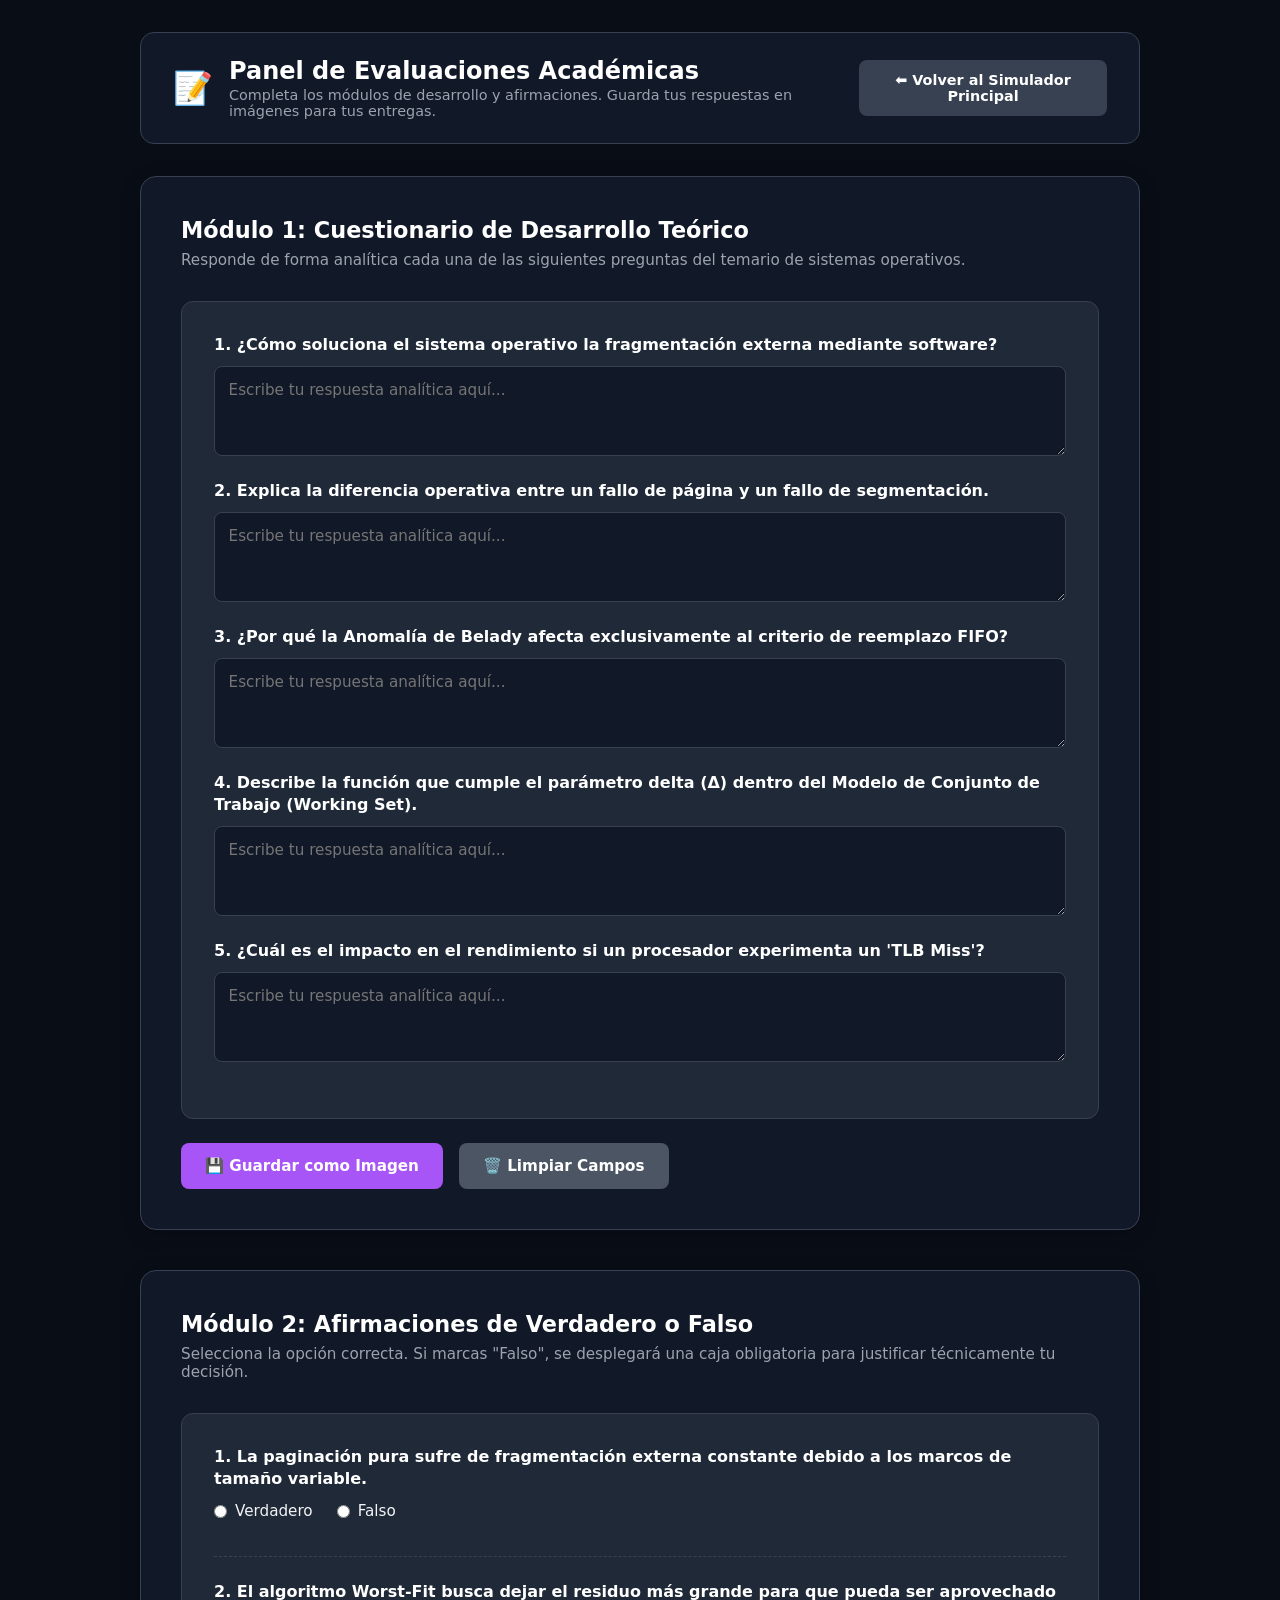
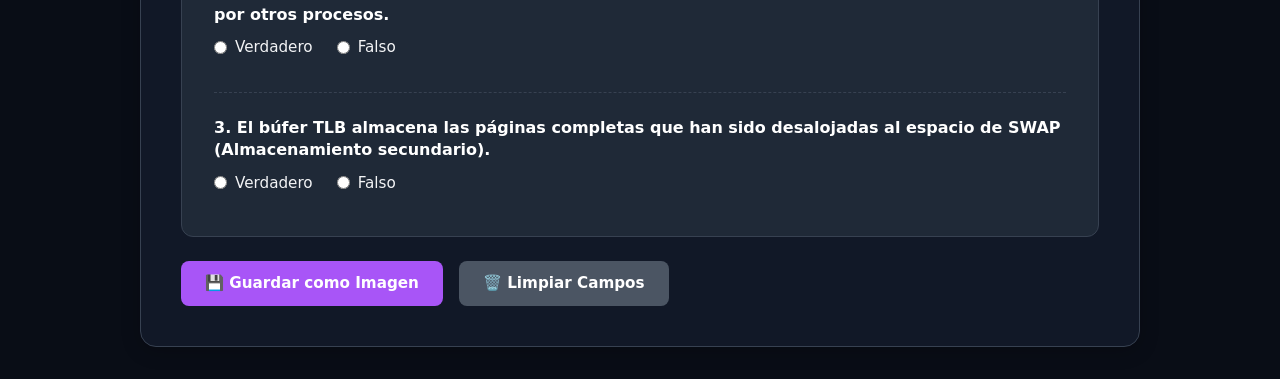
==== evaluacion.html @ faf8f328 "Modulo de evaluacion reubicado y suite definitiva en linea" ====
<!DOCTYPE html>
<html lang="es">
<head>
    <meta charset="UTF-8">
    <meta name="viewport" content="width=device-width, initial-scale=1.0">
    <title>Módulo de Evaluación - Gestión de Memoria</title>
    <link rel="stylesheet" href="evaluacion.css">
</head>
<body>
    <!-- Contenedor de Alertas Modernas -->
    <div id="toast-container"></div>

    <div class="eval-layout">
        <!-- Encabezado de la página -->
        <header class="eval-header">
            <div class="header-content">
                <span class="header-icon">📝</span>
                <div>
                    <h1>Panel de Evaluaciones Académicas</h1>
                    <p>Completa los módulos de desarrollo y afirmaciones. Guarda tus respuestas en imágenes para tus entregas.</p>
                </div>
            </div>
            <a href="index.html" class="btn-back">⬅️ Volver al Simulador Principal</a>
        </header>

        <main class="eval-main">
            <!-- BLOQUE 1: CUESTIONARIO ESCRITO -->
            <section class="eval-section">
                <h2>Módulo 1: Cuestionario de Desarrollo Teórico</h2>
                <p class="section-desc">Responde de forma analítica cada una de las siguientes preguntas del temario de sistemas operativos.</p>
                
                <div class="capture-zone" id="capture-cuestionario">
                    <h2 class="print-title">📋 Respuestas - Cuestionario de Desarrollo (Administración de Memoria)</h2>
                    
                    <div class="question-group">
                        <label>1. ¿Cómo soluciona el sistema operativo la fragmentación externa mediante software?</label>
                        <textarea class="essay-input" placeholder="Escribe tu respuesta analítica aquí..."></textarea>
                    </div>
                    <div class="question-group">
                        <label>2. Explica la diferencia operativa entre un fallo de página y un fallo de segmentación.</label>
                        <textarea class="essay-input" placeholder="Escribe tu respuesta analítica aquí..."></textarea>
                    </div>
                    <div class="question-group">
                        <label>3. ¿Por qué la Anomalía de Belady afecta exclusivamente al criterio de reemplazo FIFO?</label>
                        <textarea class="essay-input" placeholder="Escribe tu respuesta analítica aquí..."></textarea>
                    </div>
                    <div class="question-group">
                        <label>4. Describe la función que cumple el parámetro delta (Δ) dentro del Modelo de Conjunto de Trabajo (Working Set).</label>
                        <textarea class="essay-input" placeholder="Escribe tu respuesta analítica aquí..."></textarea>
                    </div>
                    <div class="question-group">
                        <label>5. ¿Cuál es el impacto en el rendimiento si un procesador experimenta un 'TLB Miss'?</label>
                        <textarea class="essay-input" placeholder="Escribe tu respuesta analítica aquí..."></textarea>
                    </div>
                </div>

                <div class="action-bar">
                    <button onclick="saveAsImage('capture-cuestionario', 'Cuestionario_Desarrollo_Memoria.png')" class="btn-save">💾 Guardar como Imagen</button>
                    <button onclick="clearContainer('capture-cuestionario')" class="btn-clear">🗑️ Limpiar Campos</button>
                </div>
            </section>

            <!-- BLOQUE 2: VERDADERO O FALSO -->
            <section class="eval-section">
                <h2>Módulo 2: Afirmaciones de Verdadero o Falso</h2>
                <p class="section-desc">Selecciona la opción correcta. Si marcas "Falso", se desplegará una caja obligatoria para justificar técnicamente tu decisión.</p>
                
                <div class="capture-zone" id="capture-vf">
                    <h2 class="print-title">📋 Respuestas - Evaluación de Verdadero o Falso</h2>
                    
                    <!-- Fila 1 -->
                    <div class="vf-row" data-id="1">
                        <div class="vf-question">1. La paginación pura sufre de fragmentación externa constante debido a los marcos de tamaño variable.</div>
                        <div class="vf-controls">
                            <label class="radio-label"><input type="radio" name="vf-1" value="V" onclick="toggleJustification(1, false)"> Verdadero</label>
                            <label class="radio-label"><input type="radio" name="vf-1" value="F" onclick="toggleJustification(1, true)"> Falso</label>
                        </div>
                        <textarea id="justify-1" class="justify-box" placeholder="Justifica por qué es falso (Obligatorio)..."></textarea>
                    </div>

                    <!-- Fila 2 -->
                    <div class="vf-row" data-id="2">
                        <div class="vf-question">2. El algoritmo Worst-Fit busca dejar el residuo más grande para que pueda ser aprovechado por otros procesos.</div>
                        <div class="vf-controls">
                            <label class="radio-label"><input type="radio" name="vf-2" value="V" onclick="toggleJustification(2, false)"> Verdadero</label>
                            <label class="radio-label"><input type="radio" name="vf-2" value="F" onclick="toggleJustification(2, true)"> Falso</label>
                        </div>
                        <textarea id="justify-2" class="justify-box" placeholder="Justifica por qué es falso (Obligatorio)..."></textarea>
                    </div>

                    <!-- Fila 3 -->
                    <div class="vf-row" data-id="3">
                        <div class="vf-question">3. El búfer TLB almacena las páginas completas que han sido desalojadas al espacio de SWAP (Almacenamiento secundario).</div>
                        <div class="vf-controls">
                            <label class="radio-label"><input type="radio" name="vf-3" value="V" onclick="toggleJustification(3, false)"> Verdadero</label>
                            <label class="radio-label"><input type="radio" name="vf-3" value="F" onclick="toggleJustification(3, true)"> Falso</label>
                        </div>
                        <textarea id="justify-3" class="justify-box" placeholder="Justifica por qué es falso (Obligatorio)..."></textarea>
                    </div>
                </div>

                <div class="action-bar">
                    <button onclick="saveAsImage('capture-vf', 'Verdadero_Falso_Memoria.png')" class="btn-save">💾 Guardar como Imagen</button>
                    <button onclick="clearContainer('capture-vf')" class="btn-clear">🗑️ Limpiar Campos</button>
                </div>
            </section>
        </main>
    </div>

    <script src="evaluacion.js"></script>
</body>
</html>
---- evaluacion.css ----
:root {
    --bg-dark: #090d16;
    --card-bg: #1f2937;
    --accent: #a855f7; /* Color morado distintivo para evaluación */
    --accent-hover: #9333ea;
    --text-main: #f3f4f6;
    --text-muted: #9ca3af;
    --border-color: #374151;
    --success: #059669;
    --danger: #dc2626;
    --warning: #d97706;
}

* {
    box-sizing: border-box;
    margin: 0;
    padding: 0;
    font-family: system-ui, -apple-system, BlinkMacSystemFont, sans-serif;
}

body {
    background-color: var(--bg-dark);
    color: var(--text-main);
    min-height: 100vh;
    padding: 2rem;
}

.eval-layout {
    max-width: 1000px;
    margin: 0 auto;
}

/* Header */
.eval-header {
    display: flex;
    justify-content: space-between;
    align-items: center;
    background-color: #111827;
    padding: 1.5rem 2rem;
    border-radius: 14px;
    border: 1px solid var(--border-color);
    margin-bottom: 2rem;
}

.header-content {
    display: flex;
    align-items: center;
    gap: 1rem;
}

.header-icon { font-size: 2rem; }
.eval-header h1 { font-size: 1.5rem; font-weight: 800; color: #fff; }
.eval-header p { font-size: 0.9rem; color: var(--text-muted); margin-top: 2px; }

.btn-back {
    background-color: #374151;
    color: #fff;
    text-decoration: none;
    padding: 0.75rem 1.25rem;
    border-radius: 8px;
    font-weight: 600;
    font-size: 0.9rem;
    transition: background 0.2s;
    text-align: center;
}
.btn-back:hover { background-color: #4b5563; }

/* Contenedores de Secciones */
.eval-main {
    display: flex;
    flex-direction: column;
    gap: 2.5rem;
}

.eval-section {
    background-color: #111827;
    border: 1px solid var(--border-color);
    padding: 2.5rem;
    border-radius: 16px;
    box-shadow: 0 4px 20px rgba(0,0,0,0.2);
}

.eval-section h2 { font-size: 1.4rem; color: #fff; margin-bottom: 0.5rem; }
.section-desc { color: var(--text-muted); font-size: 0.95rem; margin-bottom: 2rem; }

/* Zona de Captura para Imagen */
.capture-zone {
    background-color: var(--card-bg);
    border: 1px solid var(--border-color);
    padding: 2rem;
    border-radius: 12px;
}

.print-title {
    display: none; /* Solo se activa dinámicamente en la foto descargada */
    font-size: 1.2rem;
    color: #38bdf8;
    margin-bottom: 2rem;
    border-bottom: 2px solid var(--border-color);
    padding-bottom: 0.5rem;
}

/* Cuestionario Libre */
.question-group {
    display: flex;
    flex-direction: column;
    gap: 0.6rem;
    margin-bottom: 1.5rem;
}

.question-group label, .vf-question {
    font-size: 1rem;
    font-weight: 600;
    color: #fff;
    line-height: 1.4;
}

.essay-input, .justify-box {
    width: 100%;
    min-height: 90px;
    background-color: #111827;
    border: 1px solid var(--border-color);
    border-radius: 8px;
    padding: 0.85rem;
    color: var(--text-main);
    font-size: 0.95rem;
    outline: none;
    resize: vertical;
    transition: border-color 0.2s;
}
.essay-input:focus, .justify-box:focus { border-color: var(--accent); }

/* Verdadero o Falso */
.vf-row {
    border-bottom: 1px dashed var(--border-color);
    padding-bottom: 1.5rem;
    margin-bottom: 1.5rem;
}
.vf-row:last-child { border-bottom: none; padding-bottom: 0; margin-bottom: 0; }

.vf-controls {
    display: flex;
    gap: 1.5rem;
    margin: 0.75rem 0;
}

.radio-label {
    display: flex;
    align-items: center;
    gap: 0.5rem;
    cursor: pointer;
    font-size: 0.95rem;
    color: var(--text-main);
}

.justify-box {
    display: none;
    margin-top: 0.75rem;
    border-left: 3px solid var(--warning);
}

/* Botones de acción */
.action-bar {
    display: flex;
    gap: 1rem;
    margin-top: 1.5rem;
}

button {
    padding: 0.85rem 1.5rem;
    border-radius: 8px;
    border: none;
    font-size: 0.95rem;
    font-weight: 700;
    cursor: pointer;
    transition: transform 0.2s, background 0.2s;
}
button:active { transform: scale(0.98); }

.btn-save { background-color: var(--accent); color: white; }
.btn-save:hover { background-color: var(--accent-hover); }
.btn-clear { background-color: #4b5563; color: white; }
.btn-clear:hover { background-color: #374151; }

/* Notificaciones Toast */
#toast-container { position: fixed; top: 24px; right: 24px; display: flex; flex-direction: column; gap: 12px; z-index: 9999; }
.toast-notification {
    background-color: var(--card-bg);
    border: 1px solid var(--border-color);
    color: var(--text-main);
    padding: 1rem 1.5rem;
    border-radius: 10px;
    font-size: 0.95rem;
    width: 350px;
    box-shadow: 0 10px 25px rgba(0,0,0,0.5);
    white-space: pre-line;
}
.toast-success { border-left: 5px solid var(--success); }

/* Adaptación Móvil */
@media (max-width: 768px) {
    body { padding: 1rem; }
    .eval-header { flex-direction: column; gap: 1rem; text-align: center; }
    .header-content { flex-direction: column; }
    .btn-back { width: 100%; }
    .eval-section { padding: 1.5rem; }
    .capture-zone { padding: 1rem; }
    .action-bar { flex-direction: column; }
    #toast-container { left: 12px; right: 12px; width: auto; }
    .toast-notification { width: 100%; }
}
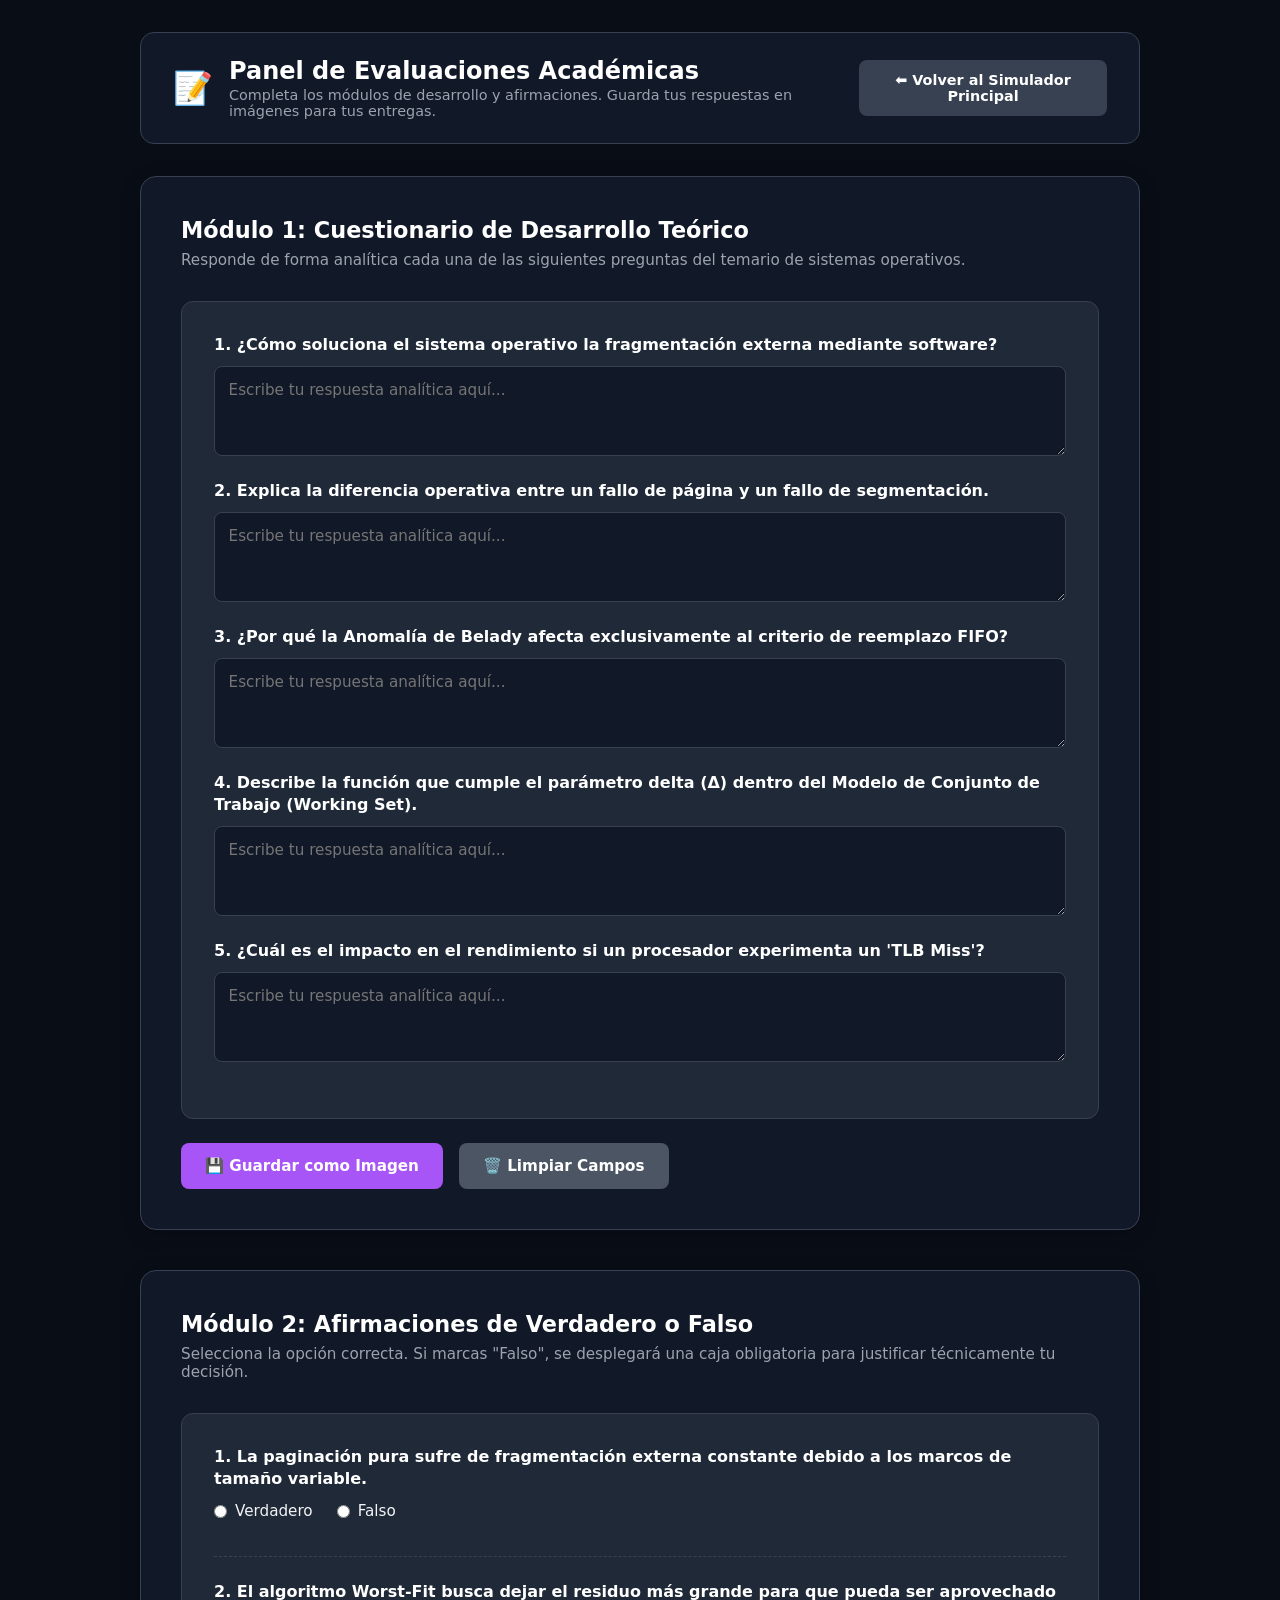
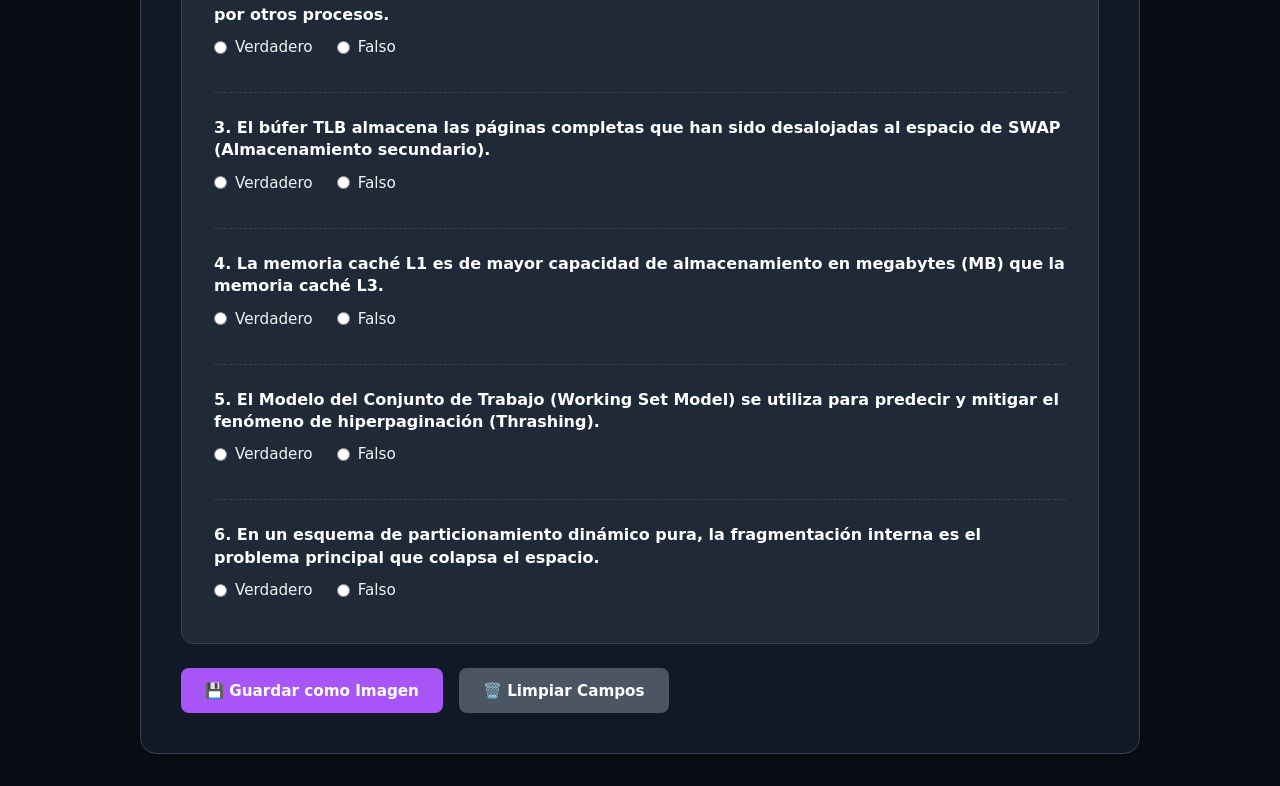
==== commit b2ac12bb: "Modulo de evaluacion reubicado y suite definitiva en linea" ====
--- a/evaluacion.html
+++ b/evaluacion.html
@@ -65,7 +65,7 @@
                 <h2>Módulo 2: Afirmaciones de Verdadero o Falso</h2>
                 <p class="section-desc">Selecciona la opción correcta. Si marcas "Falso", se desplegará una caja obligatoria para justificar técnicamente tu decisión.</p>
                 
-                <div class="capture-zone" id="capture-vf">
+                                <div class="capture-zone" id="capture-vf">
                     <h2 class="print-title">📋 Respuestas - Evaluación de Verdadero o Falso</h2>
                     
                     <!-- Fila 1 -->
@@ -97,7 +97,38 @@
                         </div>
                         <textarea id="justify-3" class="justify-box" placeholder="Justifica por qué es falso (Obligatorio)..."></textarea>
                     </div>
+
+                    <!-- Fila 4 (Nueva) -->
+                    <div class="vf-row" data-id="4">
+                        <div class="vf-question">4. La memoria caché L1 es de mayor capacidad de almacenamiento en megabytes (MB) que la memoria caché L3.</div>
+                        <div class="vf-controls">
+                            <label class="radio-label"><input type="radio" name="vf-4" value="V" onclick="toggleJustification(4, false)"> Verdadero</label>
+                            <label class="radio-label"><input type="radio" name="vf-4" value="F" onclick="toggleJustification(4, true)"> Falso</label>
+                        </div>
+                        <textarea id="justify-4" class="justify-box" placeholder="Justifica por qué es falso (Obligatorio)..."></textarea>
+                    </div>
+
+                    <!-- Fila 5 (Nueva) -->
+                    <div class="vf-row" data-id="5">
+                        <div class="vf-question">5. El Modelo del Conjunto de Trabajo (Working Set Model) se utiliza para predecir y mitigar el fenómeno de hiperpaginación (Thrashing).</div>
+                        <div class="vf-controls">
+                            <label class="radio-label"><input type="radio" name="vf-5" value="V" onclick="toggleJustification(5, false)"> Verdadero</label>
+                            <label class="radio-label"><input type="radio" name="vf-5" value="F" onclick="toggleJustification(5, true)"> Falso</label>
+                        </div>
+                        <textarea id="justify-5" class="justify-box" placeholder="Justifica por qué es falso (Obligatorio)..."></textarea>
+                    </div>
+
+                    <!-- Fila 6 (Nueva) -->
+                    <div class="vf-row" data-id="6">
+                        <div class="vf-question">6. En un esquema de particionamiento dinámico pura, la fragmentación interna es el problema principal que colapsa el espacio.</div>
+                        <div class="vf-controls">
+                            <label class="radio-label"><input type="radio" name="vf-6" value="V" onclick="toggleJustification(6, false)"> Verdadero</label>
+                            <label class="radio-label"><input type="radio" name="vf-6" value="F" onclick="toggleJustification(6, true)"> Falso</label>
+                        </div>
+                        <textarea id="justify-6" class="justify-box" placeholder="Justifica por qué es falso (Obligatorio)..."></textarea>
+                    </div>
                 </div>
+
 
                 <div class="action-bar">
                     <button onclick="saveAsImage('capture-vf', 'Verdadero_Falso_Memoria.png')" class="btn-save">💾 Guardar como Imagen</button>
